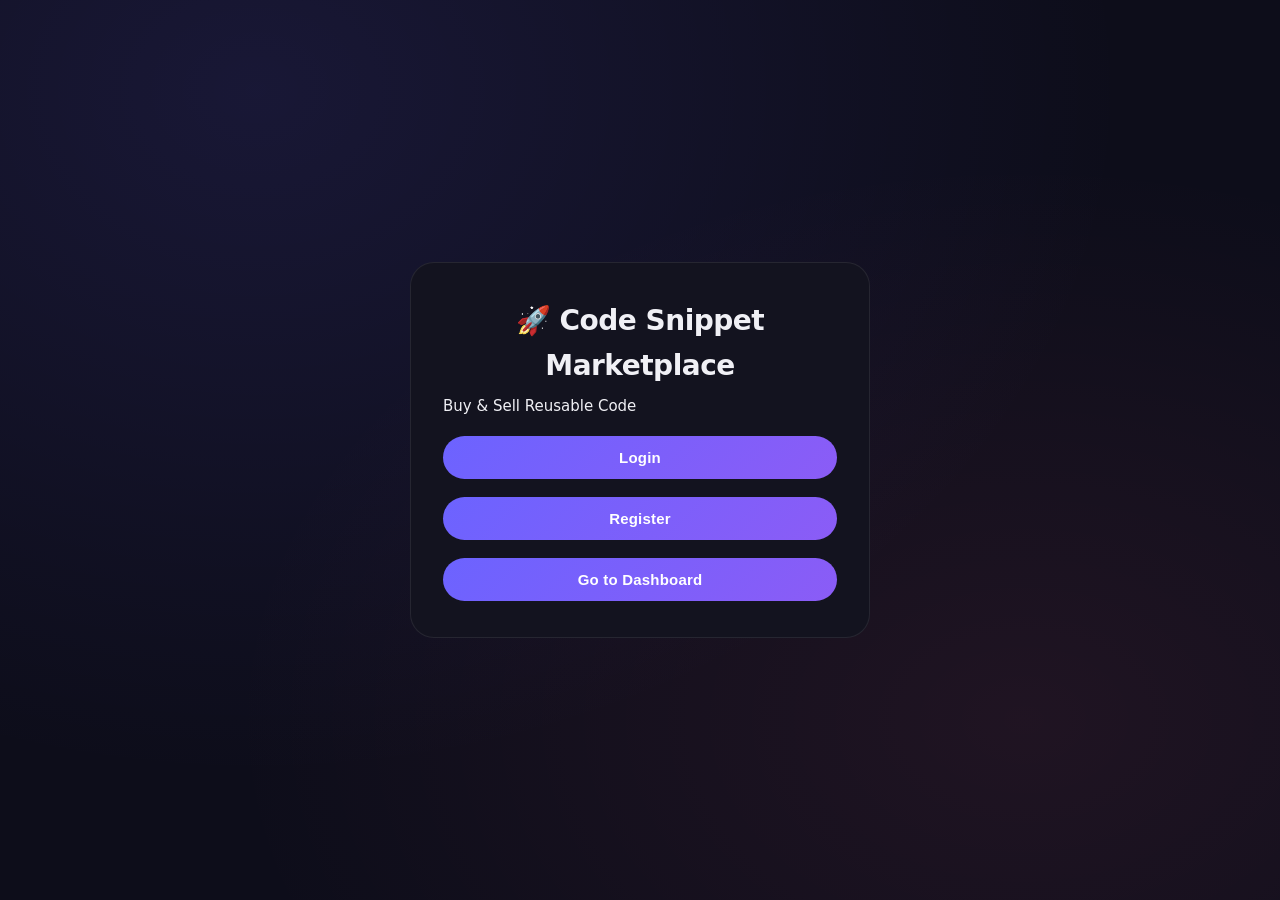
==== index.html @ 12db06c3 "fix frontend" ====
<!DOCTYPE html>
<html>
<head>
  <title>Code Snippet Marketplace</title>
  <link rel="stylesheet" href="css/style.css">
</head>
<body>

<div class="container">
  <h1>🚀 Code Snippet Marketplace</h1>
  <p>Buy & Sell Reusable Code</p>

<button onclick="goLogin()">Login</button>
<button onclick="goRegister()">Register</button>

  <button onclick="goDashboard()">Go to Dashboard</button>
  <!-- <button onclick="alert('clicked')">Test Button</button> -->

</div>

<script src="js/config.js"></script>
<script src="js/auth.js"></script>
<script src="js/snippets.js"></script>
</body>
</html>
---- css/style.css ----
/* -------- RESET & BASE -------- */
*, *::before, *::after {
  box-sizing: border-box;
  margin: 0;
  padding: 0;
}

:root {
  --primary: #6C63FF;
  --primary-dark: #574fd6;
  --primary-glow: rgba(108, 99, 255, 0.25);
  --accent: #FF6584;
  --bg-page: #0d0d1a;
  --bg-card: #13131f;
  --bg-card-hover: #1a1a2e;
  --bg-input: #1e1e30;
  --border: rgba(255, 255, 255, 0.08);
  --border-focus: rgba(108, 99, 255, 0.6);
  --text-primary: #f0f0f5;
  --text-secondary: #9898b5;
  --text-muted: #5a5a7a;
  --success: #22c55e;
  --danger: #ef4444;
  --radius-sm: 8px;
  --radius-md: 12px;
  --radius-lg: 18px;
  --radius-xl: 24px;
}

body {
  font-family: "Segoe UI", system-ui, -apple-system, sans-serif;
  background-color: var(--bg-page);
  background-image:
    radial-gradient(ellipse at 20% 10%, rgba(108, 99, 255, 0.12) 0%, transparent 60%),
    radial-gradient(ellipse at 80% 80%, rgba(255, 101, 132, 0.08) 0%, transparent 55%);
  min-height: 100vh;
  color: var(--text-primary);
  line-height: 1.6;
  font-size: 15px;
}

/* -------- NAVBAR -------- */
.nav {
  position: sticky;
  top: 0;
  z-index: 100;
  background: rgba(13, 13, 26, 0.85);
  backdrop-filter: blur(16px);
  -webkit-backdrop-filter: blur(16px);
  border-bottom: 1px solid var(--border);
  padding: 14px 28px;
  display: flex;
  justify-content: space-between;
  align-items: center;
}

.nav span {
  font-size: 17px;
  font-weight: 700;
  background: linear-gradient(90deg, var(--primary), var(--accent));
  -webkit-background-clip: text;
  -webkit-text-fill-color: transparent;
  background-clip: text;
  letter-spacing: -0.3px;
}

.nav button {
  width: auto;
  margin: 0;
  padding: 8px 20px;
  font-size: 14px;
  font-weight: 600;
  border-radius: 100px;
  border: 1px solid var(--border);
  background: rgba(255, 255, 255, 0.06);
  color: var(--text-primary);
  cursor: pointer;
  transition: background 0.2s, border-color 0.2s;
}

.nav button:hover {
  background: rgba(255, 255, 255, 0.12);
  border-color: rgba(255, 255, 255, 0.15);
  transform: none;
  box-shadow: none;
}

/* -------- PAGE TITLE (index.html) -------- */
.page-hero {
  text-align: center;
  padding: 60px 20px 30px;
}

.page-hero h1 {
  font-size: 42px;
  font-weight: 800;
  background: linear-gradient(135deg, #ffffff 0%, var(--primary) 100%);
  -webkit-background-clip: text;
  -webkit-text-fill-color: transparent;
  background-clip: text;
  margin-bottom: 10px;
  letter-spacing: -1px;
}

.page-hero p {
  color: var(--text-secondary);
  font-size: 16px;
}

/* -------- CONTAINER -------- */
.container {
  width: 100%;
  max-width: 460px;
  margin: 48px auto;
  background: var(--bg-card);
  border: 1px solid var(--border);
  padding: 36px 32px;
  border-radius: var(--radius-xl);
  animation: fadeUp 0.4s ease both;
}

@keyframes fadeUp {
  from { opacity: 0; transform: translateY(16px); }
  to   { opacity: 1; transform: translateY(0); }
}

/* -------- HEADINGS -------- */
h1, h2, h3 {
  margin-bottom: 6px;
}

h1 {
  font-size: 28px;
  font-weight: 800;
  color: var(--text-primary);
  text-align: center;
  letter-spacing: -0.5px;
}

h2 {
  font-size: 22px;
  font-weight: 700;
  color: var(--text-primary);
  text-align: center;
  letter-spacing: -0.3px;
}

h3.card-title {
  font-size: 16px;
  font-weight: 700;
  color: var(--text-primary);
  margin-bottom: 10px;
}

/* -------- INPUTS -------- */
input, select, textarea {
  width: 100%;
  padding: 12px 16px;
  margin-top: 12px;
  background: var(--bg-input);
  border: 1px solid var(--border);
  border-radius: var(--radius-md);
  font-size: 15px;
  color: var(--text-primary);
  outline: none;
  transition: border-color 0.2s, box-shadow 0.2s;
  -webkit-appearance: none;
}

input::placeholder, textarea::placeholder {
  color: var(--text-muted);
}

input:focus, select:focus, textarea:focus {
  border-color: var(--border-focus);
  box-shadow: 0 0 0 3px var(--primary-glow);
}

select {
  cursor: pointer;
  background-image: url("data:image/svg+xml,%3Csvg xmlns='http://www.w3.org/2000/svg' width='12' height='8' viewBox='0 0 12 8'%3E%3Cpath fill='%239898b5' d='M6 8L0 0h12z'/%3E%3C/svg%3E");
  background-repeat: no-repeat;
  background-position: right 14px center;
  padding-right: 36px;
}

select option {
  background: var(--bg-input);
  color: var(--text-primary);
}

textarea {
  min-height: 130px;
  resize: vertical;
  font-family: "Cascadia Code", "Fira Code", "Consolas", monospace;
  font-size: 13px;
}

/* -------- LABEL -------- */
.field-label {
  display: block;
  font-size: 13px;
  font-weight: 600;
  color: var(--text-secondary);
  margin-top: 16px;
  margin-bottom: -4px;
  text-transform: uppercase;
  letter-spacing: 0.5px;
}

/* -------- BUTTONS -------- */
button {
  width: 100%;
  margin-top: 18px;
  padding: 13px 20px;
  border-radius: 100px;
  border: none;
  font-size: 15px;
  font-weight: 700;
  cursor: pointer;
  background: linear-gradient(135deg, var(--primary), #8b5cf6);
  color: #ffffff;
  transition: opacity 0.2s, transform 0.15s, box-shadow 0.2s;
  letter-spacing: 0.2px;
}

button:hover {
  opacity: 0.92;
  transform: translateY(-1px);
  box-shadow: 0 6px 24px var(--primary-glow);
}

button:active {
  transform: scale(0.98);
  opacity: 1;
}

.btn-secondary {
  background: transparent;
  border: 1px solid var(--border);
  color: var(--text-secondary);
  font-weight: 600;
}

.btn-secondary:hover {
  background: rgba(255, 255, 255, 0.05);
  box-shadow: none;
}

.btn-buy {
  width: auto;
  margin: 0;
  padding: 8px 18px;
  font-size: 13px;
  font-weight: 700;
  border-radius: 100px;
  background: linear-gradient(135deg, var(--primary), #8b5cf6);
  color: #fff;
  border: none;
  cursor: pointer;
  transition: opacity 0.2s, transform 0.15s;
}

.btn-buy:hover {
  opacity: 0.85;
  transform: translateY(-1px);
  box-shadow: 0 4px 14px var(--primary-glow);
}

/* -------- CARDS (marketplace) -------- */
#list {
  max-width: 800px;
  margin: 0 auto;
  padding: 24px 20px 48px;
  display: grid;
  grid-template-columns: repeat(auto-fill, minmax(320px, 1fr));
  gap: 18px;
}

.card {
  background: var(--bg-card);
  border: 1px solid var(--border);
  border-radius: var(--radius-lg);
  padding: 20px;
  transition: border-color 0.2s, transform 0.2s;
  animation: fadeUp 0.4s ease both;
}

.card:hover {
  border-color: rgba(108, 99, 255, 0.3);
  transform: translateY(-3px);
}

.card-footer {
  display: flex;
  justify-content: space-between;
  align-items: center;
  margin-top: 14px;
  padding-top: 14px;
  border-top: 1px solid var(--border);
}

/* -------- PRICE TAG -------- */
.price {
  font-size: 18px;
  font-weight: 800;
  color: var(--primary);
}

/* -------- CODE BLOCK -------- */
pre {
  background: #0a0a12;
  border: 1px solid var(--border);
  border-radius: var(--radius-sm);
  padding: 14px 16px;
  overflow-x: auto;
  max-height: 180px;
}

pre code {
  font-family: "Cascadia Code", "Fira Code", "Consolas", monospace;
  font-size: 13px;
  color: #c5e3ff;
  line-height: 1.6;
  white-space: pre;
}

/* -------- MESSAGES -------- */
.success, #msg.success {
  font-size: 14px;
  font-weight: 600;
  color: var(--success);
  text-align: center;
  margin-top: 14px;
  padding: 10px;
  background: rgba(34, 197, 94, 0.1);
  border-radius: var(--radius-sm);
  border: 1px solid rgba(34, 197, 94, 0.2);
}

.error, #msg.error {
  font-size: 14px;
  font-weight: 600;
  color: var(--danger);
  text-align: center;
  margin-top: 14px;
  padding: 10px;
  background: rgba(239, 68, 68, 0.1);
  border-radius: var(--radius-sm);
  border: 1px solid rgba(239, 68, 68, 0.2);
}

/* -------- DEVELOPER DASHBOARD -------- */
.dashboard-header {
  padding: 28px 28px 0;
  display: flex;
  justify-content: space-between;
  align-items: center;
}

.dashboard-header h2 {
  text-align: left;
  font-size: 20px;
  color: var(--text-secondary);
  font-weight: 500;
}

.dashboard-header h2 span {
  display: block;
  font-size: 26px;
  font-weight: 800;
  color: var(--text-primary);
}

/* -------- DIVIDER -------- */
.divider {
  border: none;
  border-top: 1px solid var(--border);
  margin: 20px 0;
}

/* -------- LINK -------- */
.link {
  display: block;
  text-align: center;
  margin-top: 14px;
  font-size: 14px;
  color: var(--text-secondary);
}

.link a {
  color: var(--primary);
  text-decoration: none;
  font-weight: 600;
}

.link a:hover {
  text-decoration: underline;
}

/* -------- MARKETPLACE HEADER -------- */
.marketplace-header {
  padding: 32px 20px 8px;
  text-align: center;
}

.marketplace-header h3 {
  font-size: 24px;
  font-weight: 800;
  color: var(--text-primary);
  letter-spacing: -0.5px;
}

.marketplace-header p {
  color: var(--text-secondary);
  margin-top: 6px;
  font-size: 15px;
}

/* -------- INDEX HERO BUTTONS -------- */
.hero-buttons {
  display: flex;
  flex-direction: column;
  gap: 10px;
  margin-top: 8px;
}

.hero-buttons button {
  margin-top: 0;
}




.container {
  max-width: 460px;
  margin: 48px auto;  /* THIS centers horizontally */
  padding: 36px 32px;
}




body {
  display: flex;
  justify-content: center;
  align-items: center;
}
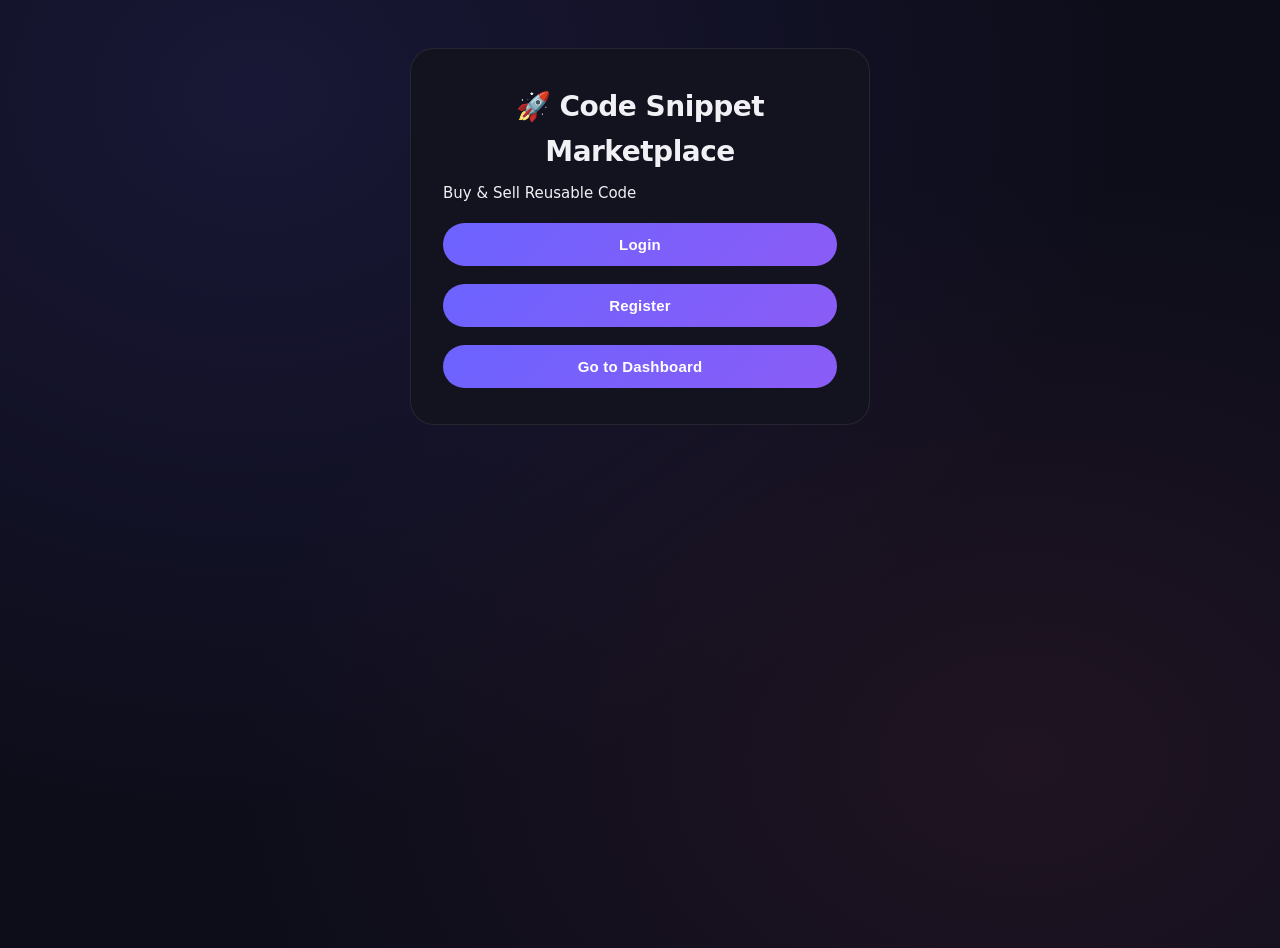
==== commit 8cf20730: "Add viewport meta tag for responsive design" ====
--- a/index.html
+++ b/index.html
@@ -3,6 +3,7 @@
 <head>
   <title>Code Snippet Marketplace</title>
   <link rel="stylesheet" href="css/style.css">
+  <meta name="viewport" content="width=device-width, initial-scale=1.0">
 </head>
 <body>
 
--- a/css/style.css
+++ b/css/style.css
@@ -439,11 +439,3 @@
 }
 
 
-
-
-body {
-  display: flex;
-  justify-content: center;
-  align-items: center;
-}
-
